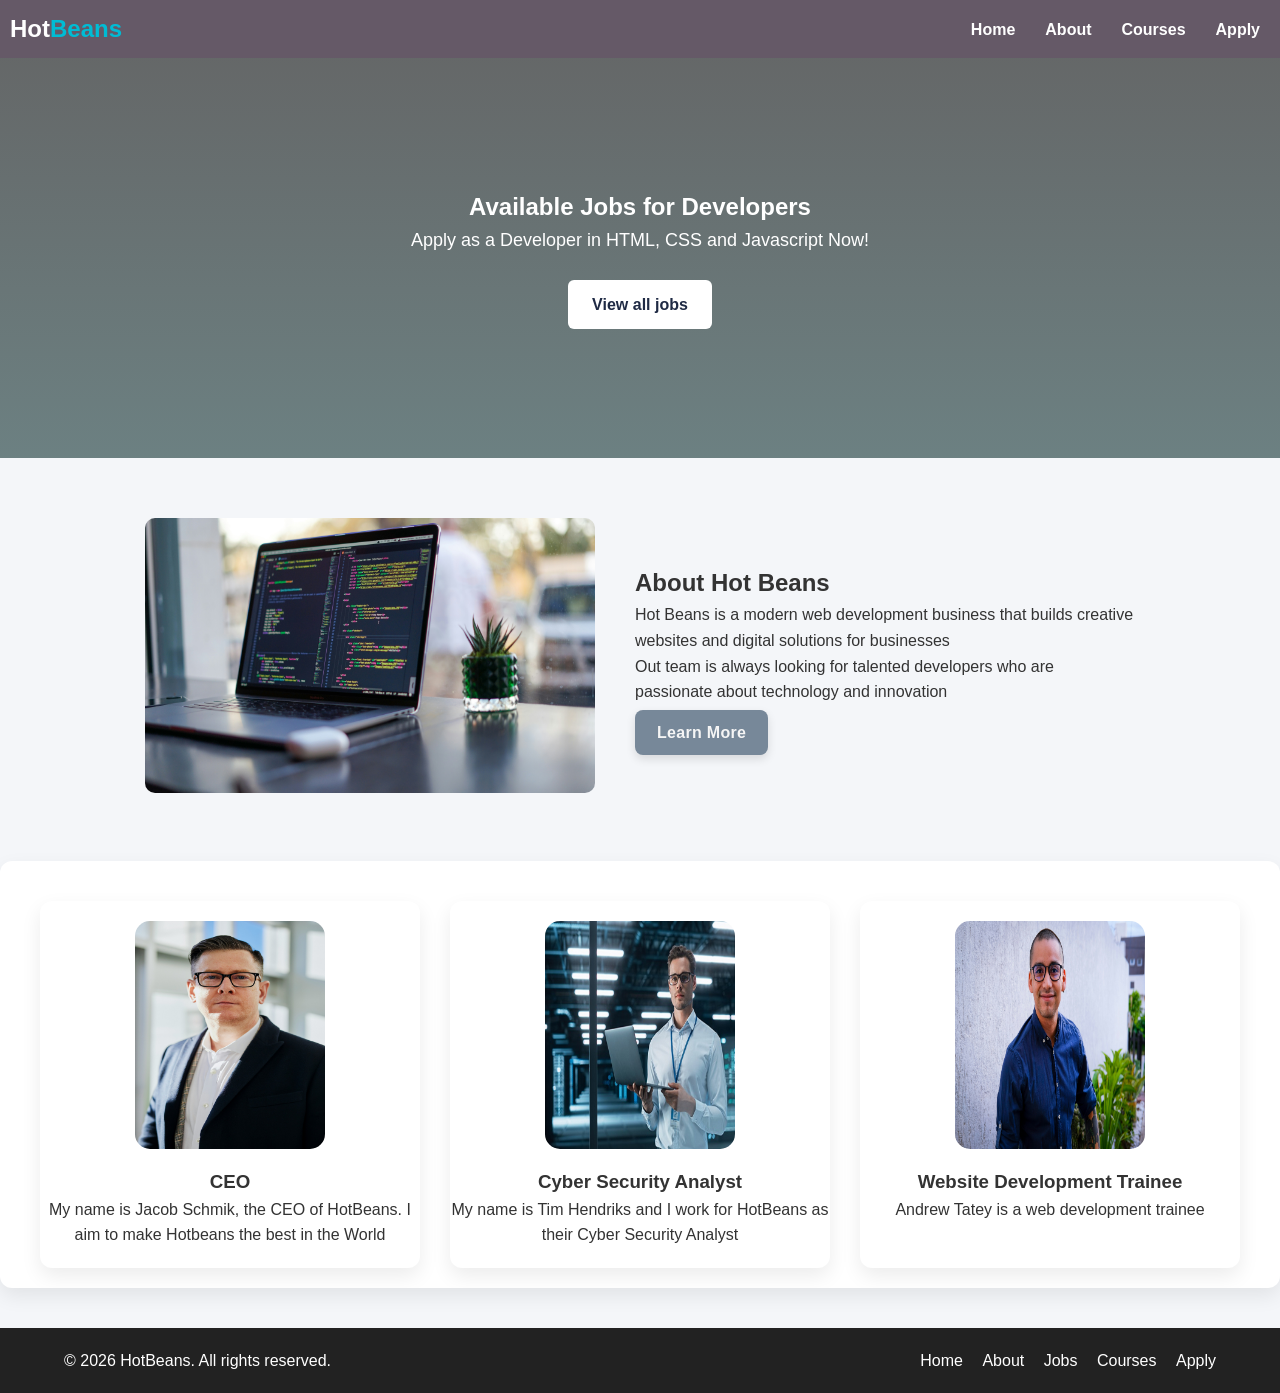
==== index.html @ 9c046f9c "Add files via upload" ====
<!DOCTYPE html>
<html lang="en">
<head>
    <meta charset="UTF-8">
    <meta name="viewport" content="width=device-width, initial-scale=1.0">
    <title>HotBeans</title>
    <link rel="stylesheet" href="mystyle.css">
</head>
<body>
    
  <!-- NAVBAR SECTION -->
    <nav class="navbar">
        <div class="logo">Hot<span>Beans</span></div>
        
        <ul class="nav-links">
            <li><a href="index.html">Home</a></li>
            <li><a href="about.html">About</a></li>
            <li><a href="course.html">Courses</a></li>
            <li><a href="apply.html">Apply</a></li>
        </ul>
    </nav>

  <!-- HERO SECTION -->  
    <section class="hero">
        <div class="hero-content">
            <h1>Available Jobs for Developers</h1>
            <p>Apply as a Developer in HTML, CSS and Javascript Now!</p>
            <a href="job.html" class="cta-btn">View all jobs</a>
           
    </div>
    </section>
 
  <!-- INFO SECTION --> 
    <section id="about" class="info-section">
        <div class="info-container">
            <div class="info-image">
                <img src="Info-section Image.jpg" alt="Developers Working">
             </div>
            <div class="info-text">
                <h2>About Hot Beans</h2>
                <p>Hot Beans is a modern web development business that builds creative websites and digital solutions for businesses</p>
                <p>Out team is always looking for talented developers who are passionate about technology and innovation</p>
                <a href="#" class="btn">Learn More</a>
        </div>
     </div>
    </section>

  <!-- GRID SECTION -->
    <section class="card grid">
        <div class="card">
          <img src="Jacob Schmik.jpg" alt="Jacob Schmik, CEO">
          <h3>CEO</h3>
          <p>My name is Jacob Schmik, the CEO of HotBeans. I aim to make Hotbeans the best in the World</p>
        </div>

        <div class="card">
          <img src="Tim Hendriks.jpg" alt="Tim Hendriks, Cyber Security Analyst">
          <h3>Cyber Security Analyst</h3>
          <p>My name is Tim Hendriks and I work for HotBeans as their Cyber Security Analyst</p>
        </div>

        <div class="card">
          <img src="Andrew Tatey.jpg" alt="Andrew Tatey, ">
          <h3>Website Development Trainee</h3>
          <p>Andrew Tatey is a web development trainee</p>
        </div>
      </section>

    <section>


    <!-- FOOTER -->
    <footer class="footer">
        <div class="footer-container">
          <p>&copy; 2026 HotBeans. All rights reserved.</p>
          
          <div class="footer-links">
           <a href="index.html">Home</a>
           <a href="about.html">About</a>
           <a href="job.html">Jobs</a>
           <a href="course.html">Courses</a>
           <a href="apply.html">Apply</a>
         
          </div>
        </div>
      </footer>
    </section>

</body>
</html>
---- mystyle.css ----
body {
    font-family: Arial, Helvetica, sans-serif;
    margin: 0;  
}

/*Navbar*/
.navbar {
    background-color: #655967;
    font-size: 18px;
    padding: 10px;
    display: flex;
    justify-content: space-between;
    align-items: center;
}

.logo span {
    color: rgb(101, 232, 255);
}

.navbar ul {
    display: flex;
    list-style: none;
}

.navbar li {
    margin-right: 10px;
}

/* Navbar Links Animation */
.nav-links a {
  text-decoration: none; 
}

.nav-links a:hover {
  color: rgb(101, 232, 255);
}

.nav-links a::after {
  content: "";
  position: absolute;
  width: 0%;
  height: 2px;
  bottom: -6px;
  left: 0;
  background-color: rgb(101, 232, 255);
  transition: width 0.6s ease-in-out;
}

.nav-links a:hover::after {
  width: 100%;
}

.navbar a {
    color: white;
    text-decoration: none;
    font-size: 16px;
    font-weight: bolder;
    position: relative;
    transition: color 0.3 ease;
}


/* Hero Section */
.hero {
   background-image: url("Hero-section image.jpg");
   background-size: cover;
   background-position: center;
   height: 400px;
   display: flex;
   justify-content: center;
   align-items: center;
}

.hero {
    color: white;
}

.cta-btn {
  margin-top: 25px;
  color: lightslategray;
  transition: all 0.3s ease, transofrm 0.3s ease
}

.cta-btn:hover {
  transform: translateY(-2px);
  box-shadow: 0 6px 15px rgba(156, 230, 248, 0.2);
}


.cta-btn:active {
  transform: translateY(0);
  box-shadow: 0 3px 8px rgba(115, 255, 248, 0.15);
}


/* INFO SECTION */
.info-section {
    padding: 60px;
    background-color: dark whitesmoke;
}

.info-container {
    display: flex;
    align-items: center;
    justify-content: center;
    gap: 40px;
}

.info-image img{
    width: 450px;
    height: 275px;
    border-radius: 10px;
}

.info-text {
    max-width: 500px;
    text-align: left;
}

.btn {
  margin-top: 5px;
  display: inline-block;
  background-color: lightslategray;
  color:whitesmoke;
  padding: 10px 22px;
  border-radius: 8px;
  text-decoration: none;
  font-weight: 600;
  letter-spacing: 0.3px;
  transition: background-color 0.3s ease, transform 0.2s ease, box-shadow 0.2s ease;
  box-shadow: 0 4px 10px rgba(0, 0, 0, 0.12);
}
.btn:hover {
  background-color: #6e7d92;
  transform: translateY(-2px);
  box-shadow: 0 6px 14px rgba(0, 0, 0, 0.16);
}

.btn:active {
  transform: translateY(0);
  box-shadow: 0 3px 8px rgba(0, 0, 0, 0.12);
}

/* TEAM CARD SECTION */
  .grid {
    display: grid;
    grid-template-columns: repeat(auto-fit, minmax(280px, 1fr));
    gap: 30px;
    padding: 40px;
  }
  .card img {
    margin-top: 20px;
    width: 50%;
    height: fixed;
    border-radius: 15px;
  }
  
  .card h3 {
    margin-top: 10px;
  }
  
  
  .card {
    background: #fff;
    border-radius: 12px;
    overflow: hidden;
    box-shadow: 0 8px 20px rgba(0,0,0,0.08);
    transition: transform 0.3s ease, box-shadow 0.3s ease;
    text-align: center; 
    padding-bottom: 20px;
  }

  .card:hover {
    transform: translateY(-5px);
    box-shadow: 0 12px 30px rgba(0,0,0,0.12);
  }
 


.apply-section{
    width: 400px;
    margin: 50px auto;
}

#applyForm{
    display: flex;
    flex-direction: column;
}


body {
  font-family: Arial, sans-serif;
  line-height: 1.6;
  background-color: #f4f6f9;
  color: #333;
}
 
.container {
  width: 90%;
  max-width: 1100px;
  margin: auto;
}
 
/* Header */
header {
  background-color: #eedec5;
  color: white;
  padding: 15px 0;
}
 
.nav {
  display: flex;
  justify-content: space-between;
  align-items: center;
}
 
.logo {
  font-size: 24px;
}
 
.nav-links {
  list-style: none;
  display: flex;
  gap: 20px;
}
 
.nav-links a {
  color: white;
  text-decoration: none;
  font-size: 16px;
}
 
 
/* Hero */
.hero {
  background: linear-gradient(rgba(65, 68, 68, 0.8), rgba(74, 99, 100, 0.8)),
              url("CoursesPage IMG.jpg") center/cover no-repeat;
  color: white;
  text-align: center;
  padding: 80px 20px;
}
 
.hero h2 {
  font-size: 36px;
  margin-bottom: 15px;
}
 
.hero p {
  font-size: 18px;
  max-width: 700px;
  margin: auto;
}
 
/* Filter Section */
.filter-section {
  padding: 30px 0;
  background-color: white;
}
 
.filter-box {
  display: flex;
  gap: 15px;
  justify-content: center;
  flex-wrap: wrap;
}
 
.filter-box input,
.filter-box select {
  padding: 12px;
  width: 260px;
  border: 1px solid #ccc;
  border-radius: 6px;
  font-size: 16px;
}
 
/* Courses */
.courses-section {
  padding: 50px 0;
}
 
.courses-section h3 {
  text-align: center;
  margin-bottom: 30px;
  font-size: 30px;
}
 
.courses-grid {
  display: grid;
  grid-template-columns: repeat(auto-fit, minmax(280px, 1fr));
  gap: 25px;
}
 
.course-card {
  background-color: white;
  padding: 25px;
  border-radius: 10px;
  box-shadow: 0 4px 10px rgba(0, 0, 0, 0.08);
  transition: transform 0.3s ease;
}
 
.course-card:hover {
  transform: translateY(-5px);
}
 
.course-card h4 {
  margin-bottom: 10px;
  color: #1f2a44;
}
 
.level {
  font-weight: bold;
  color: #0077cc;
  margin-bottom: 10px;
}
 
.course-card p {
  margin-bottom: 15px;
}
 
.course-card button {
  background-color: #1f2a44;
  color: white;
  border: none;
  padding: 10px 18px;
  border-radius: 5px;
  cursor: pointer;
}
 
.course-card button:hover {
  background-color: #32456b;
}
 
.no-results {
  text-align: center;
  margin-top: 20px;
  color: red;
  display: none;
}
 
/* CTA */
.cta {
  background-color: #1f2a44;
  color: white;
  text-align: center;
  padding: 50px 20px;
}
 
.cta h3 {
  font-size: 30px;
  margin-bottom: 15px;
}
 
.cta p {
  margin-bottom: 20px;
  font-size: 17px;
}
 
.cta-btn {
  display: inline-block;
  background-color: white;
  color: #1f2a44;
  padding: 12px 24px;
  text-decoration: none;
  border-radius: 6px;
  font-weight: bold;
}
 
.cta-btn:hover {
  background-color: #e6e6e6;
}
 
/* Footer */
.footer { 
  background-color: #222;
  color: #fff;
  padding: 20px 0;
  margin-top: 40px;
} 

.footer-container {
  width: 90%; max-width: 1200px;
  margin: 0 auto; display: flex;
  justify-content: space-between;
  align-items: center; flex-wrap: wrap;
} 

.footer-links a { 
  color: #fff;
  text-decoration: none;
  margin-left: 15px;
  transition: color 0.3s ease;
} 
 
.footer-links a:hover {
  color: #50ecd2;
}


/* Apply Page */
* {
  margin: 0;
  padding: 0;
  box-sizing: border-box;
  font-family: Arial, sans-serif;
}



.logo {
  color: #fff;
  font-size: 24px;
  font-weight: bold;
}

.logo span {
  color: #00bcd4;
}

.navbar ul {
  list-style: none;
  display: flex;
  gap: 20px;
}

.navbar ul li a {
  text-decoration: none;
  color: #fff;
  transition: 0.3s;
}

.navbar ul li a:hover {
  color: #00bcd4;
}

/* Section styling */
.apply-section {
  max-width: 500px;
  margin: 60px auto;
  padding: 30px;
  background: #f9f9f9;
  border-radius: 10px;
  box-shadow: 0 5px 15px rgba(0,0,0,0.1);
}

/* Heading */
.apply-section h2 {
  text-align: center;
  margin-bottom: 20px;
  color: #333;
}

/* Form elements */
form {
  display: flex;
  flex-direction: column;
}

label {
  margin: 10px 0 5px;
  color: #555;
  font-weight: bold;
}

input,
select,
textarea {
  padding: 10px;
  border: 1px solid #ccc;
  border-radius: 6px;
  font-size: 14px;
  transition: 0.3s;
}

input:focus,
select:focus,
textarea:focus {
  border-color: #00bcd4;
  outline: none;
}

/* Button */
button {
  margin-top: 20px;
  padding: 12px;
  border: none;
  border-radius: 6px;
  background-color: #00bcd4;
  color: #fff;
  font-size: 16px;
  cursor: pointer;
  transition: 0.3s;
}

button:hover {
  background-color: #0097a7;
}

/* Result text */
#result {
  margin-top: 15px;
  text-align: center;
  color: green;
  font-weight: bold;
}
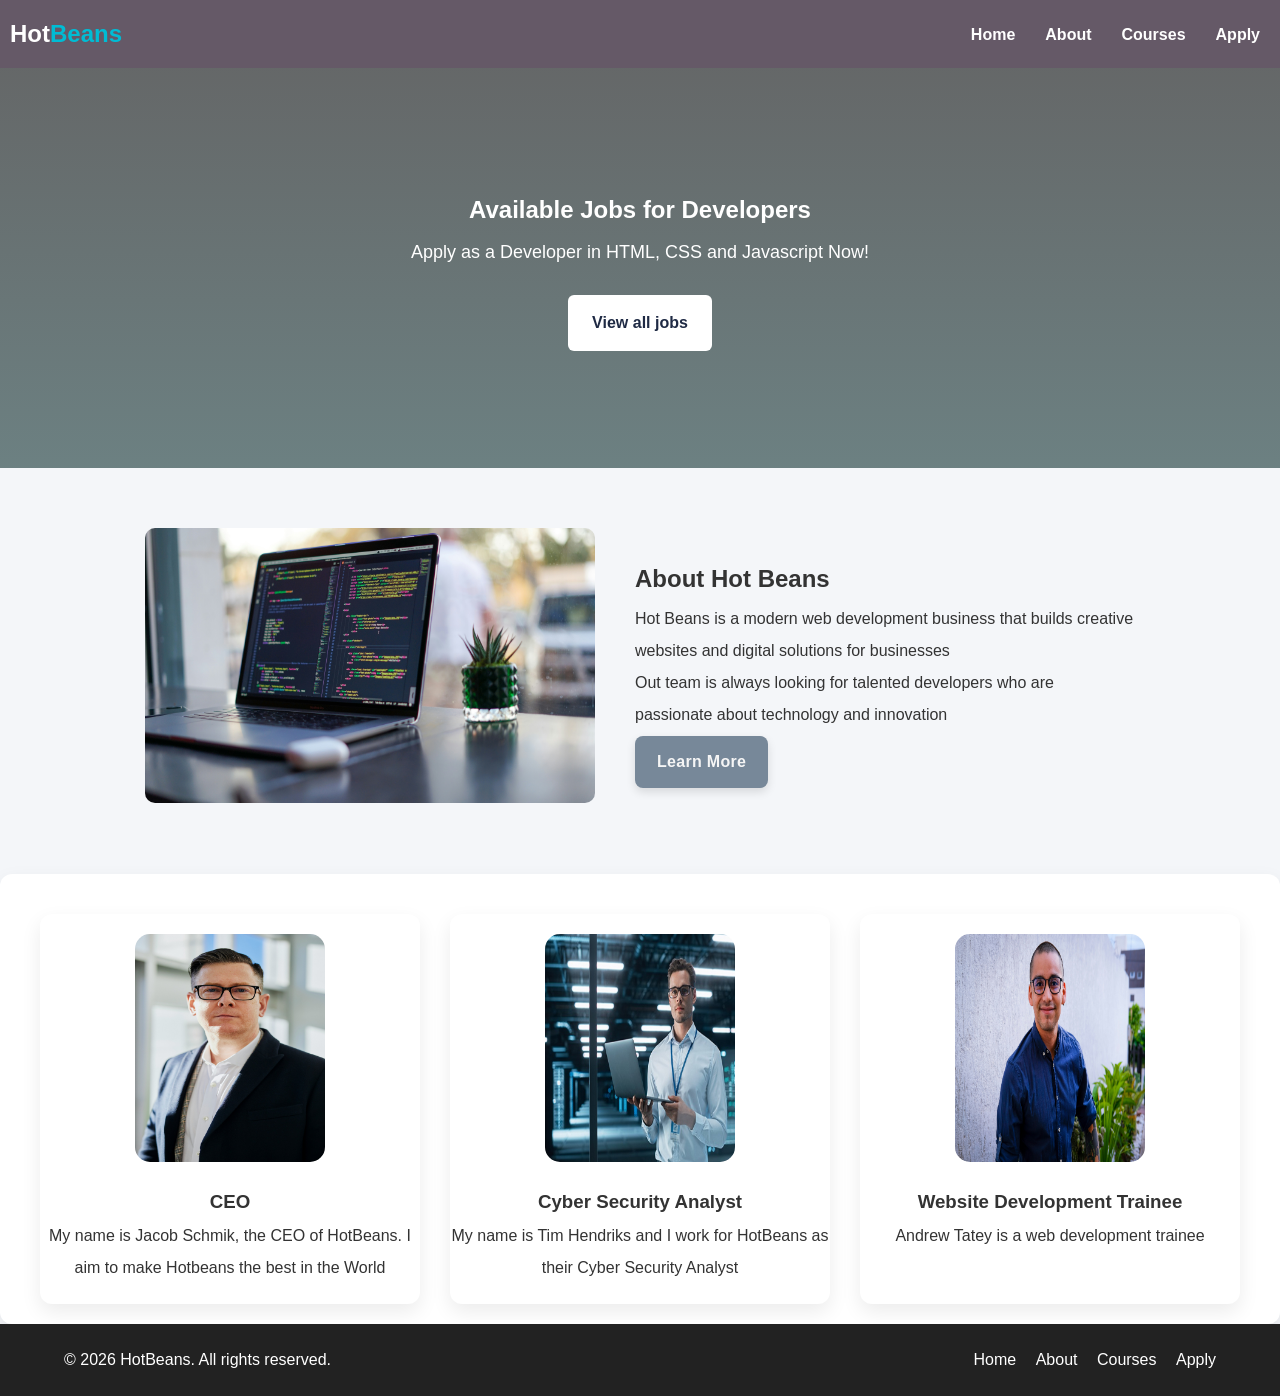
==== commit c8224dc3: "Add files via upload" ====
--- a/index.html
+++ b/index.html
@@ -77,7 +77,6 @@
           <div class="footer-links">
            <a href="index.html">Home</a>
            <a href="about.html">About</a>
-           <a href="job.html">Jobs</a>
            <a href="course.html">Courses</a>
            <a href="apply.html">Apply</a>
          
--- a/mystyle.css
+++ b/mystyle.css
@@ -51,28 +51,28 @@
 }
 
 .navbar a {
-    color: white;
-    text-decoration: none;
-    font-size: 16px;
-    font-weight: bolder;
-    position: relative;
-    transition: color 0.3 ease;
+  color: white;
+  text-decoration: none;
+  font-size: 16px;
+  font-weight: bolder;
+  position: relative;
+  transition: color 0.3 ease;
 }
 
 
 /* Hero Section */
 .hero {
-   background-image: url("Hero-section image.jpg");
-   background-size: cover;
-   background-position: center;
-   height: 400px;
-   display: flex;
-   justify-content: center;
-   align-items: center;
+  background-image: url("Hero-section image.jpg");
+  background-size: cover;
+  background-position: center;
+  height: 400px;
+  display: flex;
+  justify-content: center;
+  align-items: center;
 }
 
 .hero {
-    color: white;
+  color: white;
 }
 
 .cta-btn {
@@ -97,7 +97,7 @@
 .info-section {
     padding: 60px;
     background-color: dark whitesmoke;
-}
+ }
 
 .info-container {
     display: flex;
@@ -190,7 +190,7 @@
 
 body {
   font-family: Arial, sans-serif;
-  line-height: 1.6;
+  line-height: 2;
   background-color: #f4f6f9;
   color: #333;
 }
@@ -234,7 +234,7 @@
 /* Hero */
 .hero {
   background: linear-gradient(rgba(65, 68, 68, 0.8), rgba(74, 99, 100, 0.8)),
-              url("CoursesPage IMG.jpg") center/cover no-repeat;
+  url("CoursesPage IMG.jpg") center/cover no-repeat;
   color: white;
   text-align: center;
   padding: 80px 20px;
@@ -264,7 +264,6 @@
   flex-wrap: wrap;
 }
  
-.filter-box input,
 .filter-box select {
   padding: 12px;
   width: 260px;
@@ -374,7 +373,7 @@
   background-color: #222;
   color: #fff;
   padding: 20px 0;
-  margin-top: 40px;
+  margin-top: auto;
 } 
 
 .footer-container {
@@ -433,9 +432,12 @@
 }
 
 /* Section styling */
+
+main{
+  flex: 1;
+}
 .apply-section {
   max-width: 500px;
-  margin: 60px auto;
   padding: 30px;
   background: #f9f9f9;
   border-radius: 10px;
@@ -456,13 +458,12 @@
 }
 
 label {
-  margin: 10px 0 5px;
+  margin: 40px 0 10px;
   color: #555;
   font-weight: bold;
 }
 
-input,
-select,
+
 textarea {
   padding: 10px;
   border: 1px solid #ccc;
@@ -471,8 +472,7 @@
   transition: 0.3s;
 }
 
-input:focus,
-select:focus,
+
 textarea:focus {
   border-color: #00bcd4;
   outline: none;
@@ -495,12 +495,3 @@
   background-color: #0097a7;
 }
 
-/* Result text */
-#result {
-  margin-top: 15px;
-  text-align: center;
-  color: green;
-  font-weight: bold;
-}
-
-
